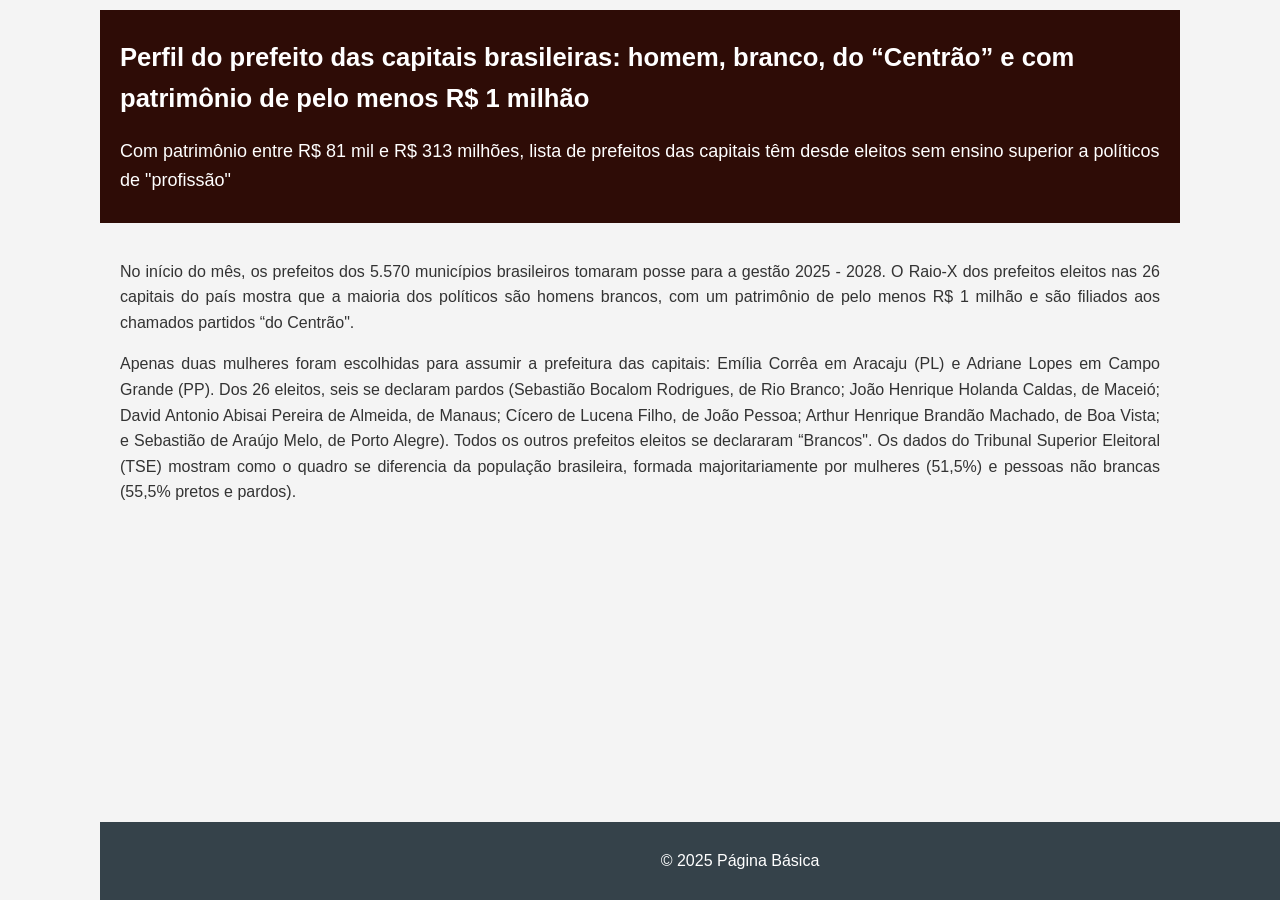
==== index.html @ 942832ed "Primeira versão do texto" ====
<!DOCTYPE html>
<html lang="en">
<head>
    <meta charset="UTF-8">
    <meta name="viewport" content="width=device-width, initial-scale=1.0">
    <title>Página Básica</title>
    <link rel="stylesheet" href="styles.css">
</head>
<body>
    <header>
        <h1>Perfil do prefeito das capitais brasileiras: homem, branco, do “Centrão” e com patrimônio de pelo menos R$ 1 milhão</h1>
        <p>Com patrimônio entre R$ 81 mil e R$ 313 milhões, lista de prefeitos das capitais têm desde eleitos sem ensino superior a políticos de "profissão"</p>
    </header>
    <main>
        <p>No início do mês, os prefeitos dos 5.570 municípios brasileiros tomaram posse para a gestão 2025 - 2028. O Raio-X dos prefeitos eleitos nas 26 capitais do país mostra que a maioria dos políticos são homens brancos, com um patrimônio de pelo menos R$ 1 milhão e são filiados aos chamados partidos “do Centrão". </p>
        <p>Apenas duas mulheres foram escolhidas para assumir a prefeitura das capitais: Emília Corrêa em Aracaju (PL) e Adriane Lopes em Campo Grande (PP). Dos 26 eleitos, seis se declaram pardos (Sebastião Bocalom Rodrigues, de Rio Branco; João Henrique Holanda Caldas, de Maceió; David Antonio Abisai Pereira de Almeida, de Manaus; Cícero de Lucena Filho, de João Pessoa; Arthur Henrique Brandão Machado, de Boa Vista; e Sebastião de Araújo Melo, de Porto Alegre). Todos os outros prefeitos eleitos se declararam “Brancos". Os dados do Tribunal Superior Eleitoral (TSE) mostram como o quadro se diferencia da população brasileira, formada majoritariamente por mulheres (51,5%) e pessoas não brancas (55,5% pretos e pardos).</p>
        
    </main>
    <footer>
        <p>&copy; 2025 Página Básica</p>
    </footer>
    <script src="script.js"></script>
</body>
</html>
---- styles.css ----
body {
    font-family: Arial, sans-serif;
    line-height: 1.6;
    margin: 0;
    padding: 10px 100px 10px 100px;
    background-color: #f4f4f4;
    color: #333;
}

header {
    background: #2e0c06;
    color: #fff;
    padding: 10px 20px;
    text-align: left;
    font-size: 0.8em;
}

header p {
    font-family: Arial, sans-serif;
    font-size: 18px;
}

footer {
    background: #35424a;
    color: #fff;
    text-align: center;
    padding: 10px 0;
    position: fixed;
    width: 100%;
    bottom: 0;
}

main {
    padding: 20px;
    text-align: justify;
}

button {
    padding: 10px 20px;
    background: #5cb85c;
    color: #fff;
    border: none;
    cursor: pointer;
}

button:hover {
    background: #4cae4c;
}
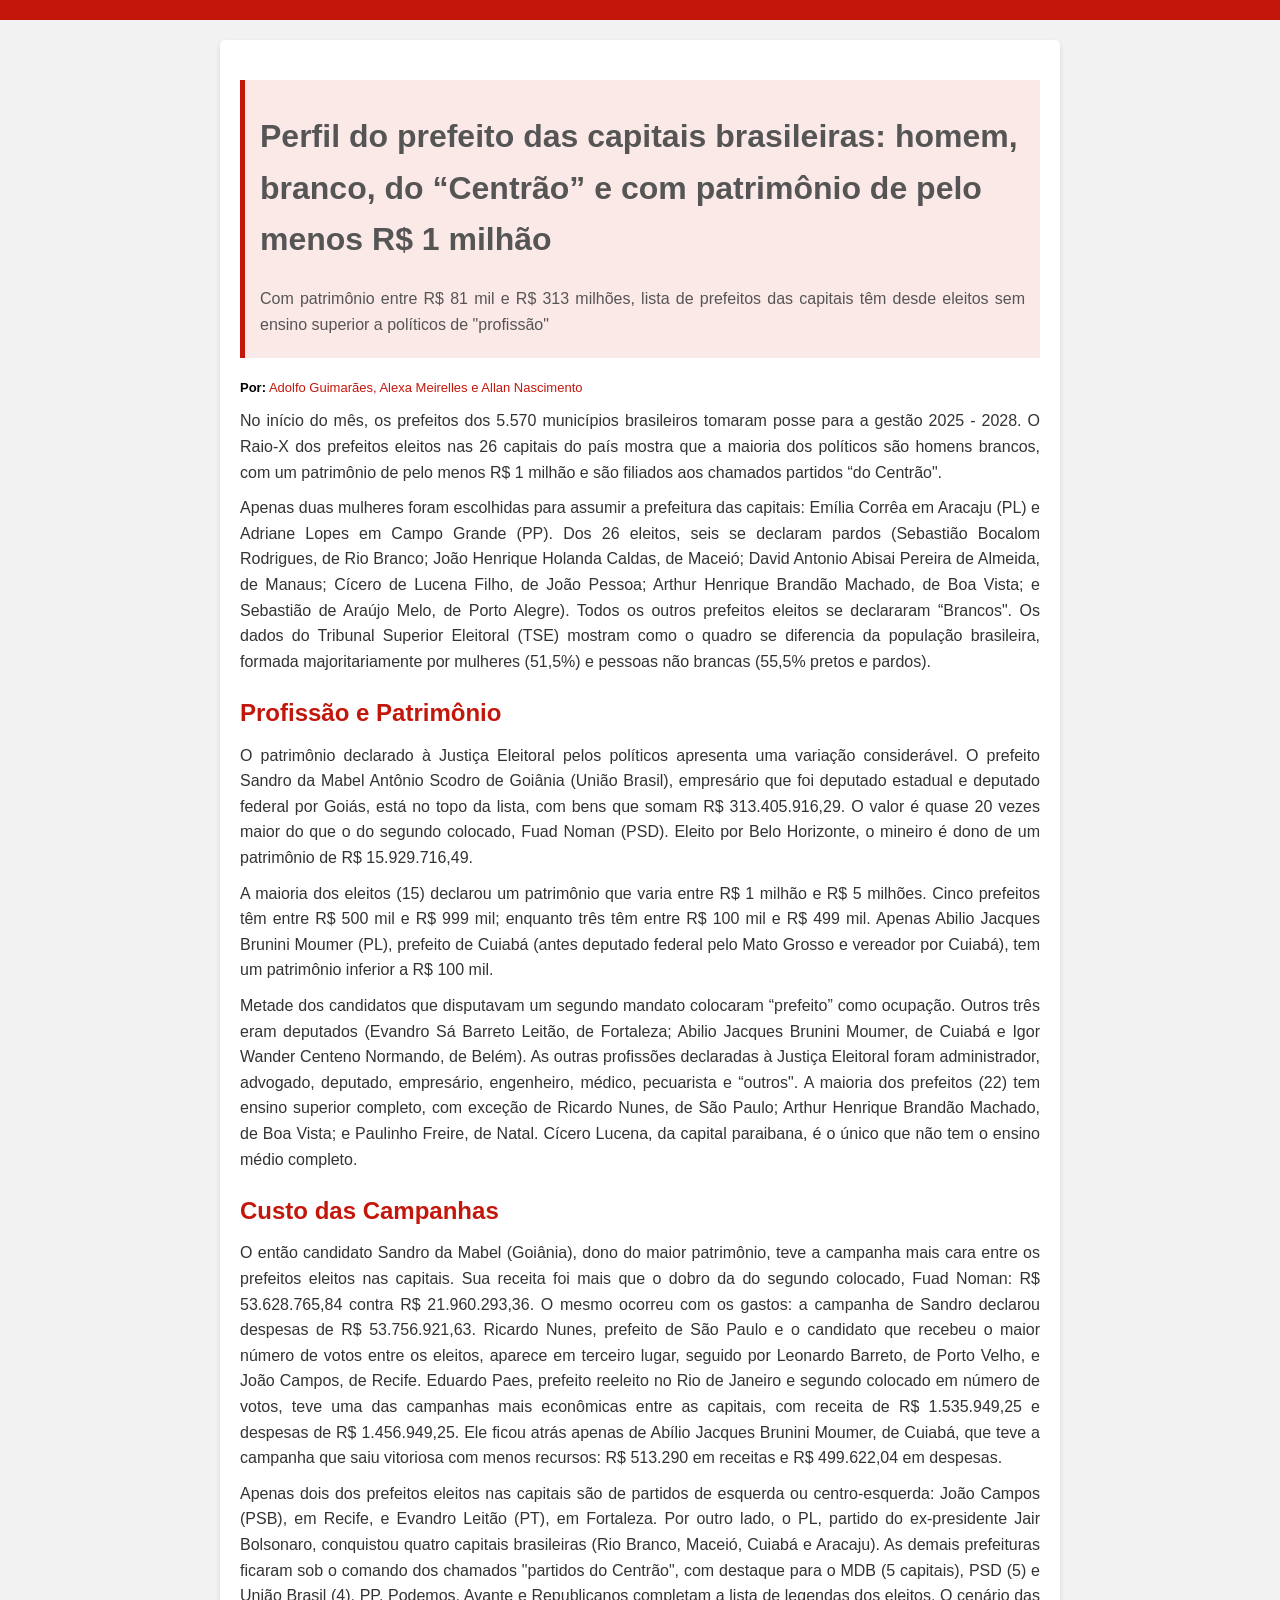
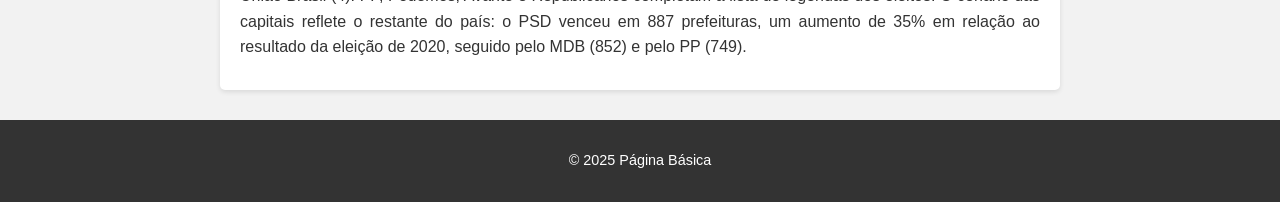
==== commit 01635e2e: "ajustes do layout e texto completo" ====
--- a/index.html
+++ b/index.html
@@ -8,12 +8,26 @@
 </head>
 <body>
     <header>
-        <h1>Perfil do prefeito das capitais brasileiras: homem, branco, do “Centrão” e com patrimônio de pelo menos R$ 1 milhão</h1>
-        <p>Com patrimônio entre R$ 81 mil e R$ 313 milhões, lista de prefeitos das capitais têm desde eleitos sem ensino superior a políticos de "profissão"</p>
+        
     </header>
     <main>
-        <p>No início do mês, os prefeitos dos 5.570 municípios brasileiros tomaram posse para a gestão 2025 - 2028. O Raio-X dos prefeitos eleitos nas 26 capitais do país mostra que a maioria dos políticos são homens brancos, com um patrimônio de pelo menos R$ 1 milhão e são filiados aos chamados partidos “do Centrão". </p>
-        <p>Apenas duas mulheres foram escolhidas para assumir a prefeitura das capitais: Emília Corrêa em Aracaju (PL) e Adriane Lopes em Campo Grande (PP). Dos 26 eleitos, seis se declaram pardos (Sebastião Bocalom Rodrigues, de Rio Branco; João Henrique Holanda Caldas, de Maceió; David Antonio Abisai Pereira de Almeida, de Manaus; Cícero de Lucena Filho, de João Pessoa; Arthur Henrique Brandão Machado, de Boa Vista; e Sebastião de Araújo Melo, de Porto Alegre). Todos os outros prefeitos eleitos se declararam “Brancos". Os dados do Tribunal Superior Eleitoral (TSE) mostram como o quadro se diferencia da população brasileira, formada majoritariamente por mulheres (51,5%) e pessoas não brancas (55,5% pretos e pardos).</p>
+        <div class="highlight">
+            <h1>Perfil do prefeito das capitais brasileiras: homem, branco, do “Centrão” e com patrimônio de pelo menos R$ 1 milhão</h1>
+            <p>Com patrimônio entre R$ 81 mil e R$ 313 milhões, lista de prefeitos das capitais têm desde eleitos sem ensino superior a políticos de "profissão"</p>
+        </div>
+        <div class="owner">
+            <strong>Por:</strong> Adolfo Guimarães, Alexa Meirelles e Allan Nascimento
+        </div>
+        <p>No início do mês, os prefeitos dos 5.570 municípios brasileiros tomaram posse para a gestão 2025 - 2028. O Raio-X dos prefeitos eleitos nas 26 capitais do país mostra que a maioria dos políticos são homens brancos, com um patrimônio de pelo menos R$ 1 milhão e são filiados aos chamados partidos “do Centrão".</p> 
+	    <p>Apenas duas mulheres foram escolhidas para assumir a prefeitura das capitais: Emília Corrêa em Aracaju (PL) e Adriane Lopes em Campo Grande (PP). Dos 26 eleitos, seis se declaram pardos (Sebastião Bocalom Rodrigues, de Rio Branco; João Henrique Holanda Caldas, de Maceió; David Antonio Abisai Pereira de Almeida, de Manaus; Cícero de Lucena Filho, de João Pessoa; Arthur Henrique Brandão Machado, de Boa Vista; e Sebastião de Araújo Melo, de Porto Alegre). Todos os outros prefeitos eleitos se declararam “Brancos". Os dados do Tribunal Superior Eleitoral (TSE) mostram como o quadro se diferencia da população brasileira, formada majoritariamente por mulheres (51,5%) e pessoas não brancas (55,5% pretos e pardos).</p>
+        <h2>Profissão e Patrimônio</h2>
+        <p>O patrimônio declarado à Justiça Eleitoral pelos políticos apresenta uma variação considerável. O prefeito Sandro da Mabel Antônio Scodro de Goiânia (União Brasil), empresário que foi deputado estadual e deputado federal por Goiás, está no topo da lista, com bens que somam R$ 313.405.916,29. O valor é quase 20 vezes maior do que o do segundo colocado, Fuad Noman (PSD). Eleito por Belo Horizonte, o mineiro é dono de um patrimônio de R$ 15.929.716,49.</p>
+        <p>A maioria dos eleitos (15) declarou um patrimônio que varia entre R$ 1 milhão e R$ 5 milhões. Cinco prefeitos têm entre R$ 500 mil e R$ 999 mil; enquanto três têm entre R$ 100 mil e R$ 499 mil. Apenas Abilio Jacques Brunini Moumer (PL), prefeito de Cuiabá (antes deputado federal pelo Mato Grosso e vereador por Cuiabá), tem um patrimônio inferior a R$ 100 mil.</p>
+        <p>Metade dos candidatos que disputavam um segundo mandato colocaram “prefeito” como ocupação. Outros três eram deputados (Evandro Sá Barreto Leitão, de Fortaleza; Abilio Jacques Brunini Moumer, de Cuiabá e Igor Wander Centeno Normando, de Belém). As outras profissões declaradas à Justiça Eleitoral foram administrador, advogado, deputado, empresário, engenheiro, médico, pecuarista e “outros". A maioria dos prefeitos (22) tem ensino superior completo, com exceção de Ricardo Nunes, de São Paulo; Arthur Henrique Brandão Machado, de Boa Vista; e Paulinho Freire, de Natal. Cícero Lucena, da capital paraibana, é o único que não tem o ensino médio completo.</p>
+        <h2>Custo das Campanhas</h2>
+        <p>O então candidato Sandro da Mabel (Goiânia), dono do maior patrimônio, teve a campanha mais cara entre os prefeitos eleitos nas capitais. Sua receita foi mais que o dobro da do segundo colocado, Fuad Noman: R$ 53.628.765,84 contra R$ 21.960.293,36. O mesmo ocorreu com os gastos: a campanha de Sandro declarou despesas de R$ 53.756.921,63. Ricardo Nunes, prefeito de São Paulo e o candidato que recebeu o maior número de votos entre os eleitos, aparece em terceiro lugar, seguido por Leonardo Barreto, de Porto Velho, e João Campos, de Recife. Eduardo Paes, prefeito reeleito no Rio de Janeiro e segundo colocado em número de votos, teve uma das campanhas mais econômicas entre as capitais, com receita de R$ 1.535.949,25 e despesas de R$ 1.456.949,25. Ele ficou atrás apenas de Abílio Jacques Brunini Moumer, de Cuiabá, que teve a campanha que saiu vitoriosa com menos recursos: R$ 513.290 em receitas e R$ 499.622,04 em despesas.</p>
+        <p>Apenas dois dos prefeitos eleitos nas capitais são de partidos de esquerda ou centro-esquerda: João Campos (PSB), em Recife, e Evandro Leitão (PT), em Fortaleza. Por outro lado, o PL, partido do ex-presidente Jair Bolsonaro, conquistou quatro capitais brasileiras (Rio Branco, Maceió, Cuiabá e Aracaju). As demais prefeituras ficaram sob o comando dos chamados "partidos do Centrão", com destaque para o MDB (5 capitais), PSD (5) e União Brasil (4). PP, Podemos, Avante e Republicanos completam a lista de legendas dos eleitos. O cenário das capitais reflete o restante do país: o PSD venceu em 887 prefeituras, um aumento de 35% em relação ao resultado da eleição de 2020, seguido pelo MDB (852) e pelo PP (749).</p>
+
         
     </main>
     <footer>
--- a/styles.css
+++ b/styles.css
@@ -1,48 +1,142 @@
+/* Estilo Geral */
 body {
-    font-family: Arial, sans-serif;
+    font-family: Arial, Helvetica, sans-serif;
+    margin: 0;
+    padding: 0;
+    background-color: #f2f2f2;
+    color: #333;
     line-height: 1.6;
-    margin: 0;
-    padding: 10px 100px 10px 100px;
-    background-color: #f4f4f4;
-    color: #333;
 }
 
+/* Cabeçalho */
 header {
-    background: #2e0c06;
-    color: #fff;
+    background-color: #c4170c;
+    color: white;
     padding: 10px 20px;
-    text-align: left;
-    font-size: 0.8em;
+    display: flex;
+    justify-content: space-between;
+    align-items: center;
+    position: sticky;
+    top: 0;
+    z-index: 1000;
 }
 
-header p {
-    font-family: Arial, sans-serif;
-    font-size: 18px;
+header h1 {
+    font-size: 1.8em;
+    margin: 0;
 }
 
-footer {
-    background: #35424a;
-    color: #fff;
-    text-align: center;
-    padding: 10px 0;
-    position: fixed;
-    width: 100%;
-    bottom: 0;
+header nav a {
+    color: white;
+    text-decoration: none;
+    margin: 0 10px;
+    font-weight: bold;
 }
 
+header nav a:hover {
+    text-decoration: underline;
+}
+
+/* Container Principal */
 main {
+    max-width: 800px;
+    margin: 20px auto;
     padding: 20px;
+    background: white;
+    border-radius: 5px;
+    box-shadow: 0 2px 5px rgba(0, 0, 0, 0.1);
+}
+
+/* Títulos */
+main h2 {
+    font-size: 1.5em;
+    color: #c4170c;
+    margin-bottom: 10px;
+}
+
+main h3 {
+    font-size: 1.3em;
+    color: #333;
+    margin-top: 20px;
+    margin-bottom: 10px;
+}
+
+/* Parágrafos */
+main p {
+    margin: 10px 0;
     text-align: justify;
 }
 
-button {
-    padding: 10px 20px;
-    background: #5cb85c;
-    color: #fff;
-    border: none;
-    cursor: pointer;
+/* Links */
+main a {
+    color: #c4170c;
+    text-decoration: none;
+    font-weight: bold;
 }
 
-button:hover {
-    background: #4cae4c;
+main a:hover {
+    text-decoration: underline;
 }
+
+/* Imagens */
+main img {
+    width: 100%;
+    height: auto;
+    margin: 20px 0;
+    border-radius: 5px;
+}
+
+/* Destaques (como subtítulos ou citações) */
+.highlight {
+    background-color: #fbe9e7;
+    border-left: 5px solid #c4170c;
+    padding: 10px 15px;
+    margin: 20px 0;
+    
+    color: #555;
+}
+
+.owner {
+    font-size: small;
+    color:#c4170c
+    
+}
+
+.owner strong {
+    color: #000000;
+}
+
+/* Rodapé */
+footer {
+    background-color: #333;
+    color: white;
+    text-align: center;
+    padding: 15px;
+    margin-top: 30px;
+    font-size: 0.9em;
+}
+
+footer a {
+    color: #c4170c;
+    text-decoration: none;
+}
+
+footer a:hover {
+    text-decoration: underline;
+}
+
+/* Responsividade */
+@media (max-width: 768px) {
+    header {
+        flex-direction: column;
+        text-align: center;
+    }
+
+    header nav {
+        margin-top: 10px;
+    }
+
+    main {
+        padding: 15px;
+    }
+}
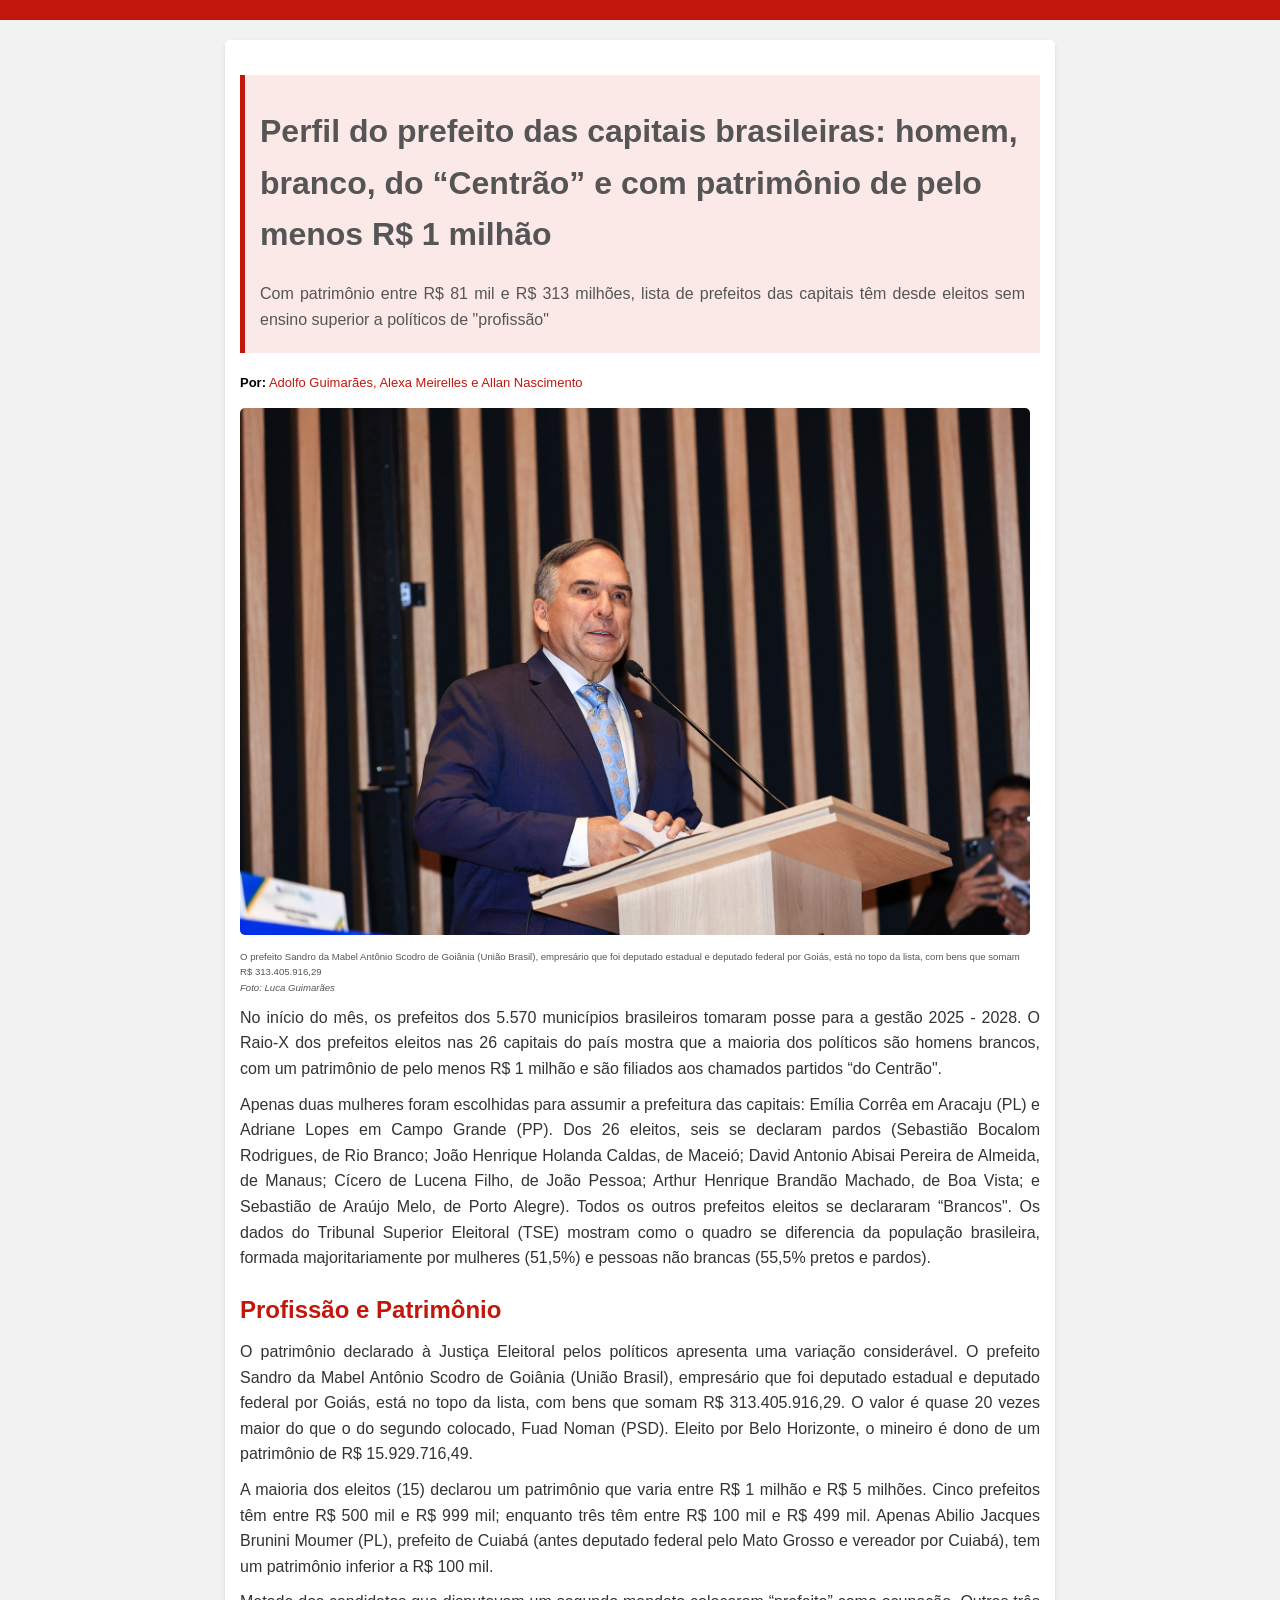
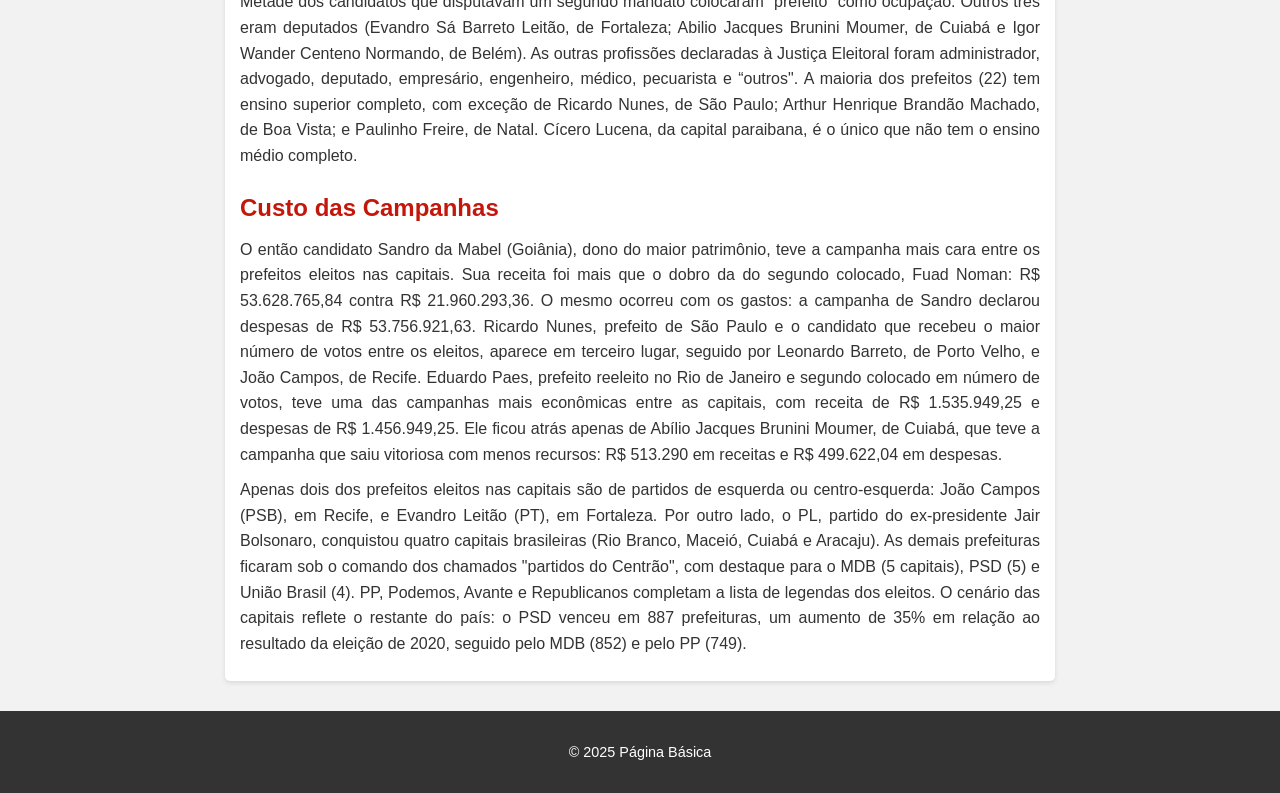
==== commit 90e30265: "Texto com imagem" ====
--- a/index.html
+++ b/index.html
@@ -18,6 +18,10 @@
         <div class="owner">
             <strong>Por:</strong> Adolfo Guimarães, Alexa Meirelles e Allan Nascimento
         </div>
+        <figure class="float-left">
+            <img src="images/img_prefeito.jpg" alt="Descrição da imagem">
+            <figcaption>O prefeito Sandro da Mabel Antônio Scodro de Goiânia (União Brasil), empresário que foi deputado estadual e deputado federal por Goiás, está no topo da lista, com bens que somam R$ 313.405.916,29<br /><i>Foto: Luca Guimarães</i></figcaption>
+        </figure>
         <p>No início do mês, os prefeitos dos 5.570 municípios brasileiros tomaram posse para a gestão 2025 - 2028. O Raio-X dos prefeitos eleitos nas 26 capitais do país mostra que a maioria dos políticos são homens brancos, com um patrimônio de pelo menos R$ 1 milhão e são filiados aos chamados partidos “do Centrão".</p> 
 	    <p>Apenas duas mulheres foram escolhidas para assumir a prefeitura das capitais: Emília Corrêa em Aracaju (PL) e Adriane Lopes em Campo Grande (PP). Dos 26 eleitos, seis se declaram pardos (Sebastião Bocalom Rodrigues, de Rio Branco; João Henrique Holanda Caldas, de Maceió; David Antonio Abisai Pereira de Almeida, de Manaus; Cícero de Lucena Filho, de João Pessoa; Arthur Henrique Brandão Machado, de Boa Vista; e Sebastião de Araújo Melo, de Porto Alegre). Todos os outros prefeitos eleitos se declararam “Brancos". Os dados do Tribunal Superior Eleitoral (TSE) mostram como o quadro se diferencia da população brasileira, formada majoritariamente por mulheres (51,5%) e pessoas não brancas (55,5% pretos e pardos).</p>
         <h2>Profissão e Patrimônio</h2>
--- a/styles.css
+++ b/styles.css
@@ -82,7 +82,7 @@
 main img {
     width: 100%;
     height: auto;
-    margin: 20px 0;
+    margin: 5px 0;
     border-radius: 5px;
 }
 
@@ -140,3 +140,21 @@
         padding: 15px;
     }
 }
+
+main {
+    padding: 15px;
+}
+
+.float-left {
+    float: center;
+    margin: 10px 10px 0px 0px;
+    max-width: 100%; /* Adjust the size as needed */
+}
+
+.float-left figcaption {
+    font-size: 0.6em;
+    color: #555;
+    text-align: left;
+    padding: 0;
+    margin-top: 1px;
+}
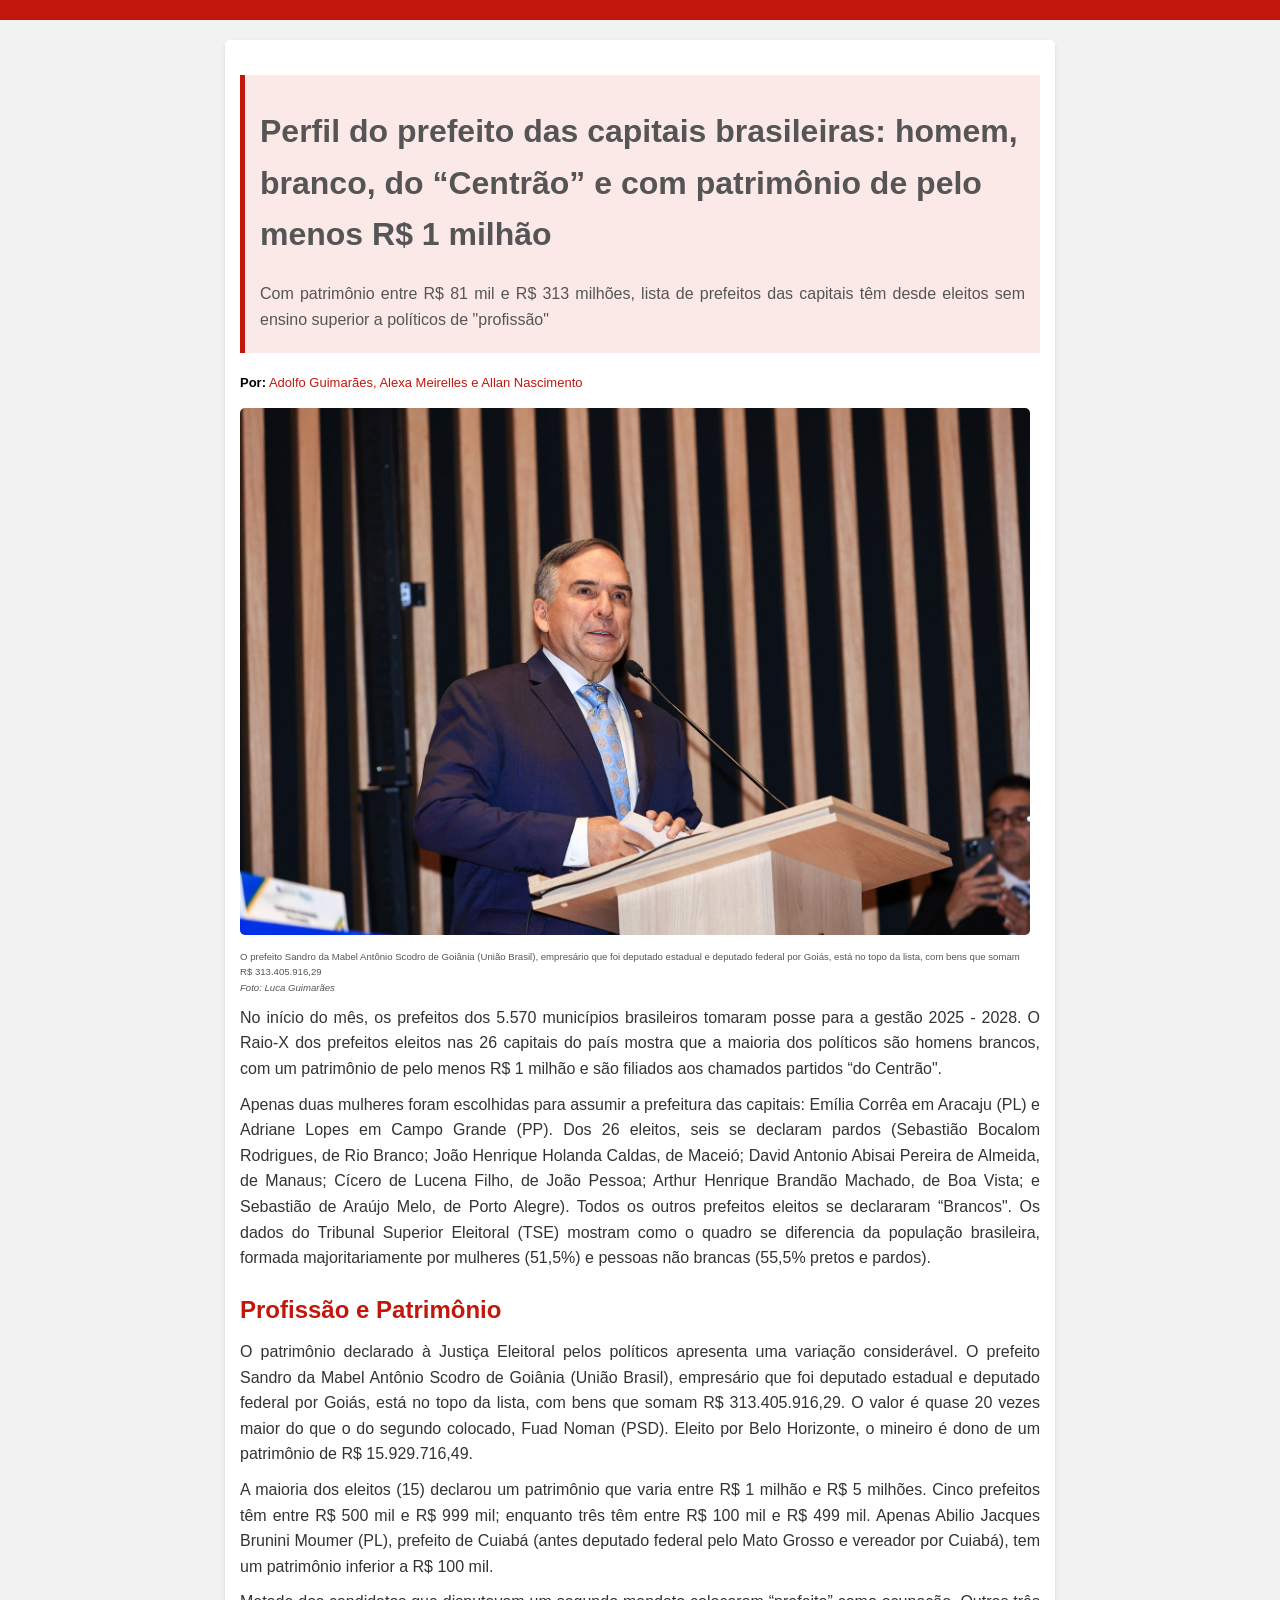
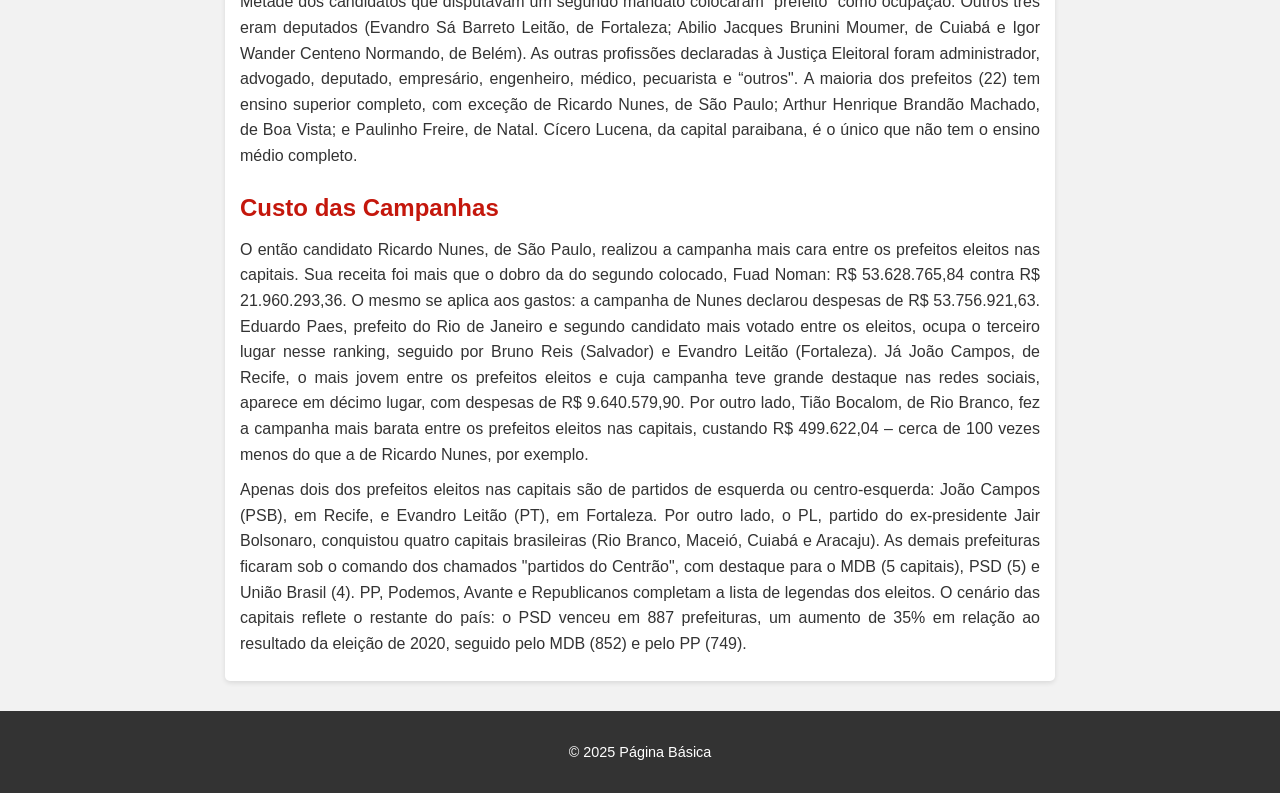
==== commit 75bd1718: "Atualização do texto" ====
--- a/index.html
+++ b/index.html
@@ -3,7 +3,7 @@
 <head>
     <meta charset="UTF-8">
     <meta name="viewport" content="width=device-width, initial-scale=1.0">
-    <title>Página Básica</title>
+    <title>Perfil do prefeito das capitais brasileiras: homem, branco, do “Centrão” e com patrimônio de pelo menos R$ 1 milhão</title>
     <link rel="stylesheet" href="styles.css">
 </head>
 <body>
@@ -23,13 +23,17 @@
             <figcaption>O prefeito Sandro da Mabel Antônio Scodro de Goiânia (União Brasil), empresário que foi deputado estadual e deputado federal por Goiás, está no topo da lista, com bens que somam R$ 313.405.916,29<br /><i>Foto: Luca Guimarães</i></figcaption>
         </figure>
         <p>No início do mês, os prefeitos dos 5.570 municípios brasileiros tomaram posse para a gestão 2025 - 2028. O Raio-X dos prefeitos eleitos nas 26 capitais do país mostra que a maioria dos políticos são homens brancos, com um patrimônio de pelo menos R$ 1 milhão e são filiados aos chamados partidos “do Centrão".</p> 
+        <div class="flourish-embed flourish-map" data-src="visualisation/21227380"><script src="https://public.flourish.studio/resources/embed.js"></script><noscript><img src="https://public.flourish.studio/visualisation/21227380/thumbnail" width="100%" alt="map visualization" /></noscript></div>
 	    <p>Apenas duas mulheres foram escolhidas para assumir a prefeitura das capitais: Emília Corrêa em Aracaju (PL) e Adriane Lopes em Campo Grande (PP). Dos 26 eleitos, seis se declaram pardos (Sebastião Bocalom Rodrigues, de Rio Branco; João Henrique Holanda Caldas, de Maceió; David Antonio Abisai Pereira de Almeida, de Manaus; Cícero de Lucena Filho, de João Pessoa; Arthur Henrique Brandão Machado, de Boa Vista; e Sebastião de Araújo Melo, de Porto Alegre). Todos os outros prefeitos eleitos se declararam “Brancos". Os dados do Tribunal Superior Eleitoral (TSE) mostram como o quadro se diferencia da população brasileira, formada majoritariamente por mulheres (51,5%) e pessoas não brancas (55,5% pretos e pardos).</p>
+        <div class="flourish-embed flourish-bubble-chart" data-src="visualisation/21227661"><script src="https://public.flourish.studio/resources/embed.js"></script><noscript><img src="https://public.flourish.studio/visualisation/21227661/thumbnail" width="100%" alt="bubble-chart visualization" /></noscript></div>
         <h2>Profissão e Patrimônio</h2>
         <p>O patrimônio declarado à Justiça Eleitoral pelos políticos apresenta uma variação considerável. O prefeito Sandro da Mabel Antônio Scodro de Goiânia (União Brasil), empresário que foi deputado estadual e deputado federal por Goiás, está no topo da lista, com bens que somam R$ 313.405.916,29. O valor é quase 20 vezes maior do que o do segundo colocado, Fuad Noman (PSD). Eleito por Belo Horizonte, o mineiro é dono de um patrimônio de R$ 15.929.716,49.</p>
         <p>A maioria dos eleitos (15) declarou um patrimônio que varia entre R$ 1 milhão e R$ 5 milhões. Cinco prefeitos têm entre R$ 500 mil e R$ 999 mil; enquanto três têm entre R$ 100 mil e R$ 499 mil. Apenas Abilio Jacques Brunini Moumer (PL), prefeito de Cuiabá (antes deputado federal pelo Mato Grosso e vereador por Cuiabá), tem um patrimônio inferior a R$ 100 mil.</p>
+        <div class="flourish-embed flourish-scatter" data-src="visualisation/21228277"><script src="https://public.flourish.studio/resources/embed.js"></script><noscript><img src="https://public.flourish.studio/visualisation/21228277/thumbnail" width="100%" alt="scatter visualization" /></noscript></div>
         <p>Metade dos candidatos que disputavam um segundo mandato colocaram “prefeito” como ocupação. Outros três eram deputados (Evandro Sá Barreto Leitão, de Fortaleza; Abilio Jacques Brunini Moumer, de Cuiabá e Igor Wander Centeno Normando, de Belém). As outras profissões declaradas à Justiça Eleitoral foram administrador, advogado, deputado, empresário, engenheiro, médico, pecuarista e “outros". A maioria dos prefeitos (22) tem ensino superior completo, com exceção de Ricardo Nunes, de São Paulo; Arthur Henrique Brandão Machado, de Boa Vista; e Paulinho Freire, de Natal. Cícero Lucena, da capital paraibana, é o único que não tem o ensino médio completo.</p>
         <h2>Custo das Campanhas</h2>
-        <p>O então candidato Sandro da Mabel (Goiânia), dono do maior patrimônio, teve a campanha mais cara entre os prefeitos eleitos nas capitais. Sua receita foi mais que o dobro da do segundo colocado, Fuad Noman: R$ 53.628.765,84 contra R$ 21.960.293,36. O mesmo ocorreu com os gastos: a campanha de Sandro declarou despesas de R$ 53.756.921,63. Ricardo Nunes, prefeito de São Paulo e o candidato que recebeu o maior número de votos entre os eleitos, aparece em terceiro lugar, seguido por Leonardo Barreto, de Porto Velho, e João Campos, de Recife. Eduardo Paes, prefeito reeleito no Rio de Janeiro e segundo colocado em número de votos, teve uma das campanhas mais econômicas entre as capitais, com receita de R$ 1.535.949,25 e despesas de R$ 1.456.949,25. Ele ficou atrás apenas de Abílio Jacques Brunini Moumer, de Cuiabá, que teve a campanha que saiu vitoriosa com menos recursos: R$ 513.290 em receitas e R$ 499.622,04 em despesas.</p>
+        <p>O então candidato Ricardo Nunes, de São Paulo, realizou a campanha mais cara entre os prefeitos eleitos nas capitais. Sua receita foi mais que o dobro da do segundo colocado, Fuad Noman: R$ 53.628.765,84 contra R$ 21.960.293,36. O mesmo se aplica aos gastos: a campanha de Nunes declarou despesas de R$ 53.756.921,63. Eduardo Paes, prefeito do Rio de Janeiro e segundo candidato mais votado entre os eleitos, ocupa o terceiro lugar nesse ranking, seguido por Bruno Reis (Salvador) e Evandro Leitão (Fortaleza). Já João Campos, de Recife, o mais jovem entre os prefeitos eleitos e cuja campanha teve grande destaque nas redes sociais, aparece em décimo lugar, com despesas de R$ 9.640.579,90. Por outro lado, Tião Bocalom, de Rio Branco, fez a campanha mais barata entre os prefeitos eleitos nas capitais, custando R$ 499.622,04 – cerca de 100 vezes menos do que a de Ricardo Nunes, por exemplo.</p>
+        <div class="flourish-embed flourish-pictogram" data-src="visualisation/21224140"><script src="https://public.flourish.studio/resources/embed.js"></script><noscript><img src="https://public.flourish.studio/visualisation/21224140/thumbnail" width="100%" alt="pictogram visualization" /></noscript></div>
         <p>Apenas dois dos prefeitos eleitos nas capitais são de partidos de esquerda ou centro-esquerda: João Campos (PSB), em Recife, e Evandro Leitão (PT), em Fortaleza. Por outro lado, o PL, partido do ex-presidente Jair Bolsonaro, conquistou quatro capitais brasileiras (Rio Branco, Maceió, Cuiabá e Aracaju). As demais prefeituras ficaram sob o comando dos chamados "partidos do Centrão", com destaque para o MDB (5 capitais), PSD (5) e União Brasil (4). PP, Podemos, Avante e Republicanos completam a lista de legendas dos eleitos. O cenário das capitais reflete o restante do país: o PSD venceu em 887 prefeituras, um aumento de 35% em relação ao resultado da eleição de 2020, seguido pelo MDB (852) e pelo PP (749).</p>
 
         
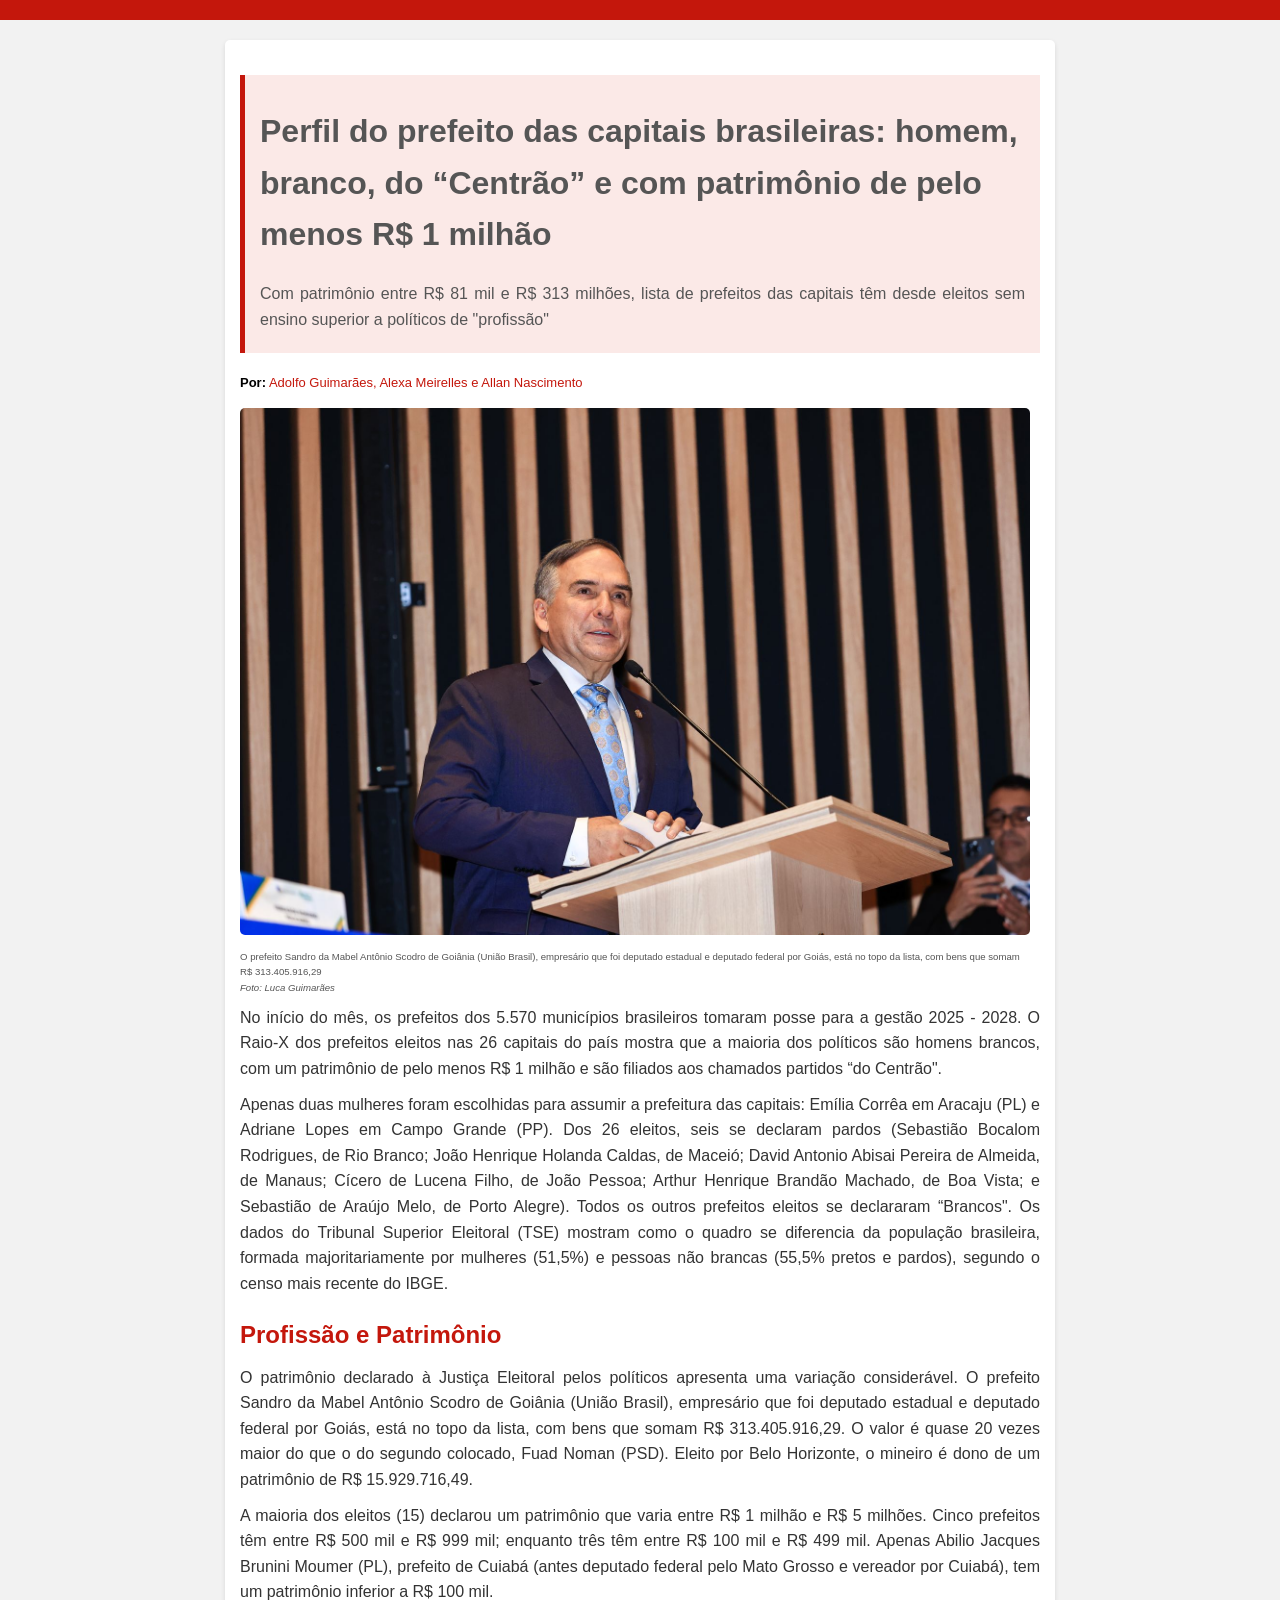
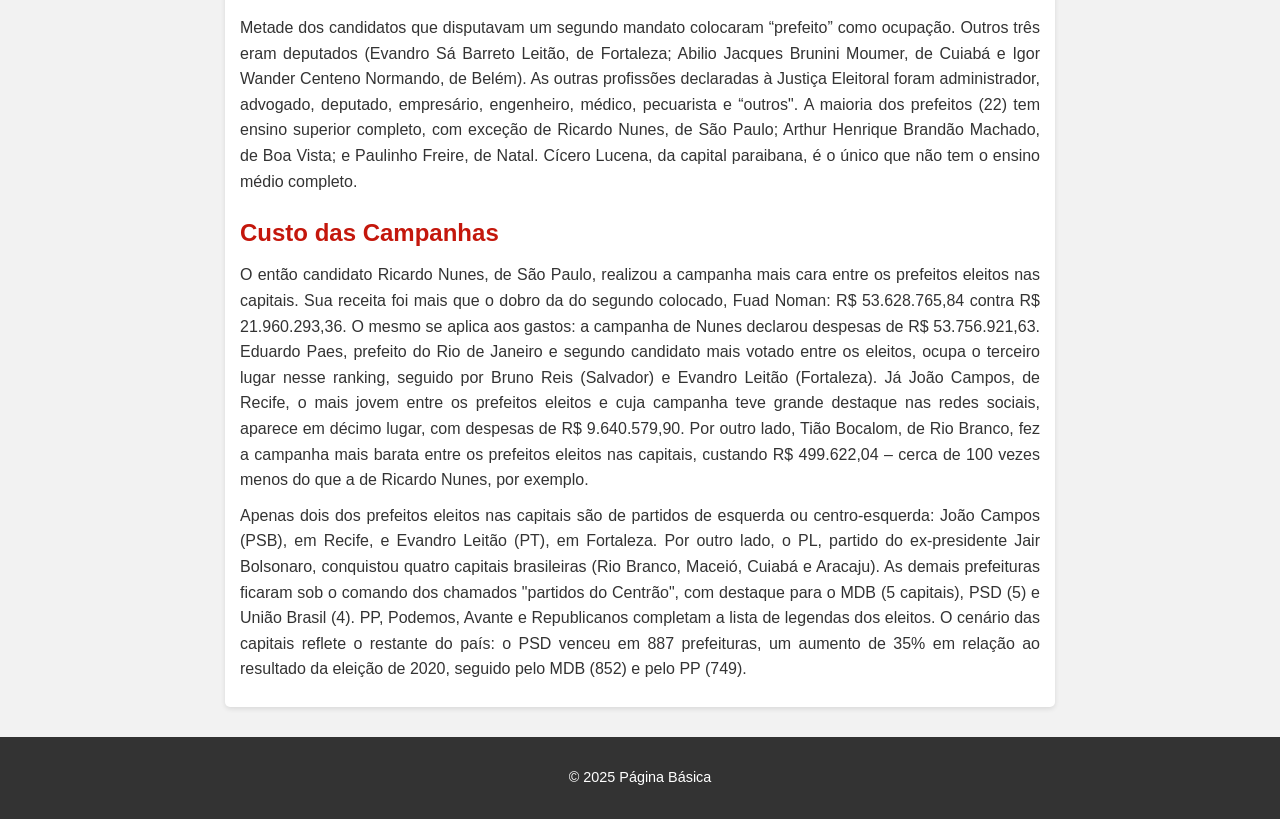
==== commit 71df01e4: "Ajustes no texto" ====
--- a/index.html
+++ b/index.html
@@ -24,7 +24,7 @@
         </figure>
         <p>No início do mês, os prefeitos dos 5.570 municípios brasileiros tomaram posse para a gestão 2025 - 2028. O Raio-X dos prefeitos eleitos nas 26 capitais do país mostra que a maioria dos políticos são homens brancos, com um patrimônio de pelo menos R$ 1 milhão e são filiados aos chamados partidos “do Centrão".</p> 
         <div class="flourish-embed flourish-map" data-src="visualisation/21227380"><script src="https://public.flourish.studio/resources/embed.js"></script><noscript><img src="https://public.flourish.studio/visualisation/21227380/thumbnail" width="100%" alt="map visualization" /></noscript></div>
-	    <p>Apenas duas mulheres foram escolhidas para assumir a prefeitura das capitais: Emília Corrêa em Aracaju (PL) e Adriane Lopes em Campo Grande (PP). Dos 26 eleitos, seis se declaram pardos (Sebastião Bocalom Rodrigues, de Rio Branco; João Henrique Holanda Caldas, de Maceió; David Antonio Abisai Pereira de Almeida, de Manaus; Cícero de Lucena Filho, de João Pessoa; Arthur Henrique Brandão Machado, de Boa Vista; e Sebastião de Araújo Melo, de Porto Alegre). Todos os outros prefeitos eleitos se declararam “Brancos". Os dados do Tribunal Superior Eleitoral (TSE) mostram como o quadro se diferencia da população brasileira, formada majoritariamente por mulheres (51,5%) e pessoas não brancas (55,5% pretos e pardos).</p>
+	    <p>Apenas duas mulheres foram escolhidas para assumir a prefeitura das capitais: Emília Corrêa em Aracaju (PL) e Adriane Lopes em Campo Grande (PP). Dos 26 eleitos, seis se declaram pardos (Sebastião Bocalom Rodrigues, de Rio Branco; João Henrique Holanda Caldas, de Maceió; David Antonio Abisai Pereira de Almeida, de Manaus; Cícero de Lucena Filho, de João Pessoa; Arthur Henrique Brandão Machado, de Boa Vista; e Sebastião de Araújo Melo, de Porto Alegre). Todos os outros prefeitos eleitos se declararam “Brancos". Os dados do Tribunal Superior Eleitoral (TSE) mostram como o quadro se diferencia da população brasileira, formada majoritariamente por mulheres (51,5%) e pessoas não brancas (55,5% pretos e pardos), segundo o censo mais recente do IBGE.</p>
         <div class="flourish-embed flourish-bubble-chart" data-src="visualisation/21227661"><script src="https://public.flourish.studio/resources/embed.js"></script><noscript><img src="https://public.flourish.studio/visualisation/21227661/thumbnail" width="100%" alt="bubble-chart visualization" /></noscript></div>
         <h2>Profissão e Patrimônio</h2>
         <p>O patrimônio declarado à Justiça Eleitoral pelos políticos apresenta uma variação considerável. O prefeito Sandro da Mabel Antônio Scodro de Goiânia (União Brasil), empresário que foi deputado estadual e deputado federal por Goiás, está no topo da lista, com bens que somam R$ 313.405.916,29. O valor é quase 20 vezes maior do que o do segundo colocado, Fuad Noman (PSD). Eleito por Belo Horizonte, o mineiro é dono de um patrimônio de R$ 15.929.716,49.</p>
